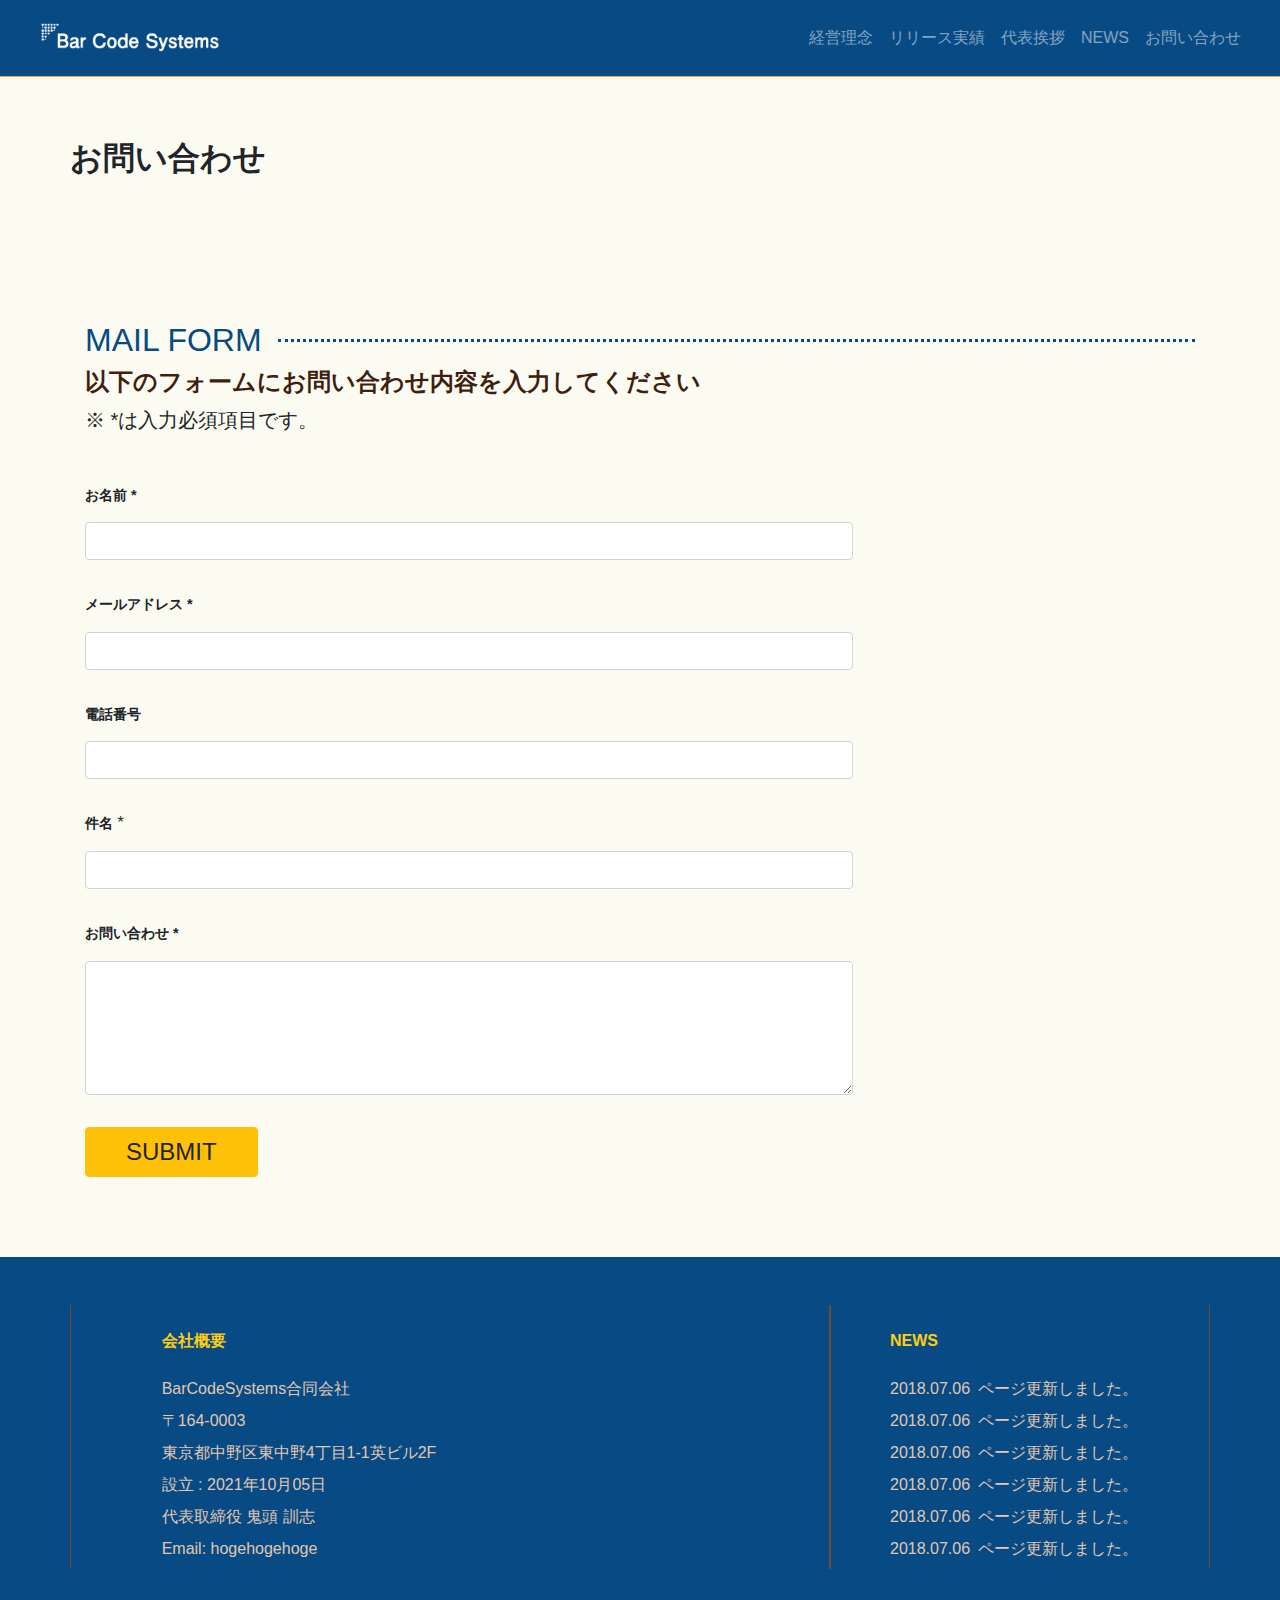
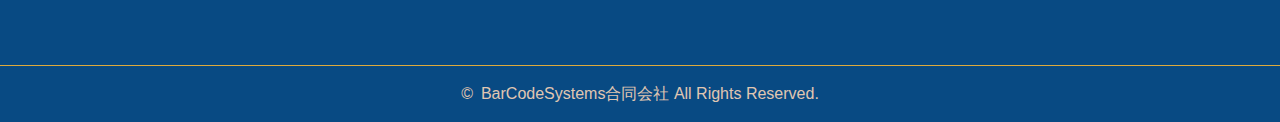
==== contact/contact.html @ 47fd66f3 "初回アップロード" ====
<!doctype html>
<html lang="ja">
<head prefix="og: http://ogp.me/ns# fb: http://ogp.me/ns/fb# article: http://ogp.me/ns/article#">
<meta charset="UTF-8">
<title>ページ名 | サイト名</title>
<meta name="description" content="サイトの説明文">
<meta name="viewport" content="width=device-width, initial-scale=1, shrink-to-fit=no">
<!-- スタイルシートはここから -->
<link rel="stylesheet" href="../css/bootstrap.min.css">
<link rel="stylesheet" href="../css/style.css">
<link rel="stylesheet" href="../css/queries.css">
</head>
<body id="page">
<!------------------------------------------------------------------------------------------------------------------>
<header>
    <nav class="navbar navbar-expand-md navbar-dark">
        <div class="container-fluid">
            <a class="navbar-brand" href="index.html"><img src="../img/logo.png" alt="Bar Code Systems"></a>
            <button class="navbar-toggler" type="button" data-toggle="collapse" data-target="#navbarSupportedContent" aria-controls="navbarSupportedContent" aria-expanded="false" aria-label="Toggle navigation"><span class="navbar-toggler-icon"></span> </button>
    
            <div class="collapse navbar-collapse justify-content-end" id="navbarSupportedContent">
                <ul class="navbar-nav">
                    <li class="nav-item"><a href="../index.html#sec2" class="nav-link">経営理念</a></li>
                    <li class="nav-item"><a href="../index.html#sec1" class="nav-link">リリース実績</a></li>
                    <li class="nav-item"><a href="../index.html#sec4" class="nav-link">代表挨拶</a></li>
                    <li class="nav-item"><a href="../index.html#sec5" class="nav-link">NEWS</a></li>
                    <li class="nav-item"><a href="#" class="nav-link">お問い合わせ</a></li>
    
                </ul>
            </div>
         </div>    
    </nav>
    </header>

<main>
<!------------------------------------------------------------------------------------------------------------------>
<div class="jumbotron mb-0">
    <div class="container">
            <h1 class="mb-0 page-ttl">お問い合わせ</h1>
    </div>
</div>
<!------------------------------------------------------------------------------------------------------------------>

<article>   
	<div class="container">
	            <h2 class="sample-title">MAIL FORM</h2>
	            <h3 class="sample-subtitle">以下のフォームにお問い合わせ内容を入力してください</h3>
	            <p class="lead">※ *は入力必須項目です。</p>
	</div>  
	<div class="container">       
	            <form class="form1 mt-5">
	                <div class="form-group">
	                    <label for="formName">お名前 *</label>
	                    <input type="text" class="form-control" id="formName">
	                </div>
	                <div class="form-group">
	                    <label for="formEmail1">メールアドレス *</label>
	                    <input type="email" class="form-control" id="formEmail1">
	                </div>
                    <div class="form-group">
	                    <label for="formTel">電話番号</label>
	                    <input type="tel" class="form-control" id="formTel">
	                </div>
	                <div class="form-group">
	                    <label for="formSubject">件名</label> *</label>
	                    <input type="text" class="form-control" id="formSubject">
	                </div>
	                <div class="form-group">
	                    <label for="formContent">お問い合わせ *</label>
	                    <textarea class="form-control" id="formContent" rows="5"></textarea>
	                </div>
	
	                <button type="submit" class="btn btn-warning">SUBMIT</button>
	            </form>
	</div><!-- .container -->
</article>
<!------------------------------------------------------------------------------------------------------------------>
</main>

<footer id="footer">
    <div class="container py-5">
        <div id="footer-contents" class="row mb-5">
            <div class="col-lg-6 col-xl-8">
                <address class="col-lg-10 offset-lg-1 mb-0">
                    <p class="footer-ttl">会社概要</p>
                    <p>BarCodeSystems合同会社</p>
                    <p>〒164-0003</p>
                    <p>東京都中野区東中野4丁目1-1英ビル2F</p>
                    <p>設立 : 2021年10月05日</p>
                    <p>代表取締役 鬼頭 訓志</p>
                    <p>Email: hogehogehoge</p>
                </address>
            </div>
            <div id="footer-news" class="col-lg-6 col-xl-4">
                <div class="col-lg-10 offset-lg-1">
                    <p class="footer-ttl">NEWS</p>
                    <ul>
                        <li><span>2018.07.06</span>ページ更新しました。</li>
                        <li><span>2018.07.06</span>ページ更新しました。</li>
                        <li><span>2018.07.06</span>ページ更新しました。</li>
                        <li><span>2018.07.06</span>ページ更新しました。</li>
                        <li><span>2018.07.06</span>ページ更新しました。</li>
                        <li><span>2018.07.06</span>ページ更新しました。</li>
                    </ul>
                </div>
            </div>
        </div><!-- .row -->
        </div><!-- /.container -->

    </div><!-- .container -->
    <div id="copyright">
        <p class="text-center mb-0 pt-3 pb-3">&copy;&ensp;BarCodeSystems合同会社 All Rights Reserved.</p>
    </div><!-- .container-fluid -->
</footer>
<!------------------------------------------------------------------------------------------------------------------>
<!-- javascript はここから -->	
<script src="https://code.jquery.com/jquery-3.3.1.slim.min.js" integrity="sha384-q8i/X+965DzO0rT7abK41JStQIAqVgRVzpbzo5smXKp4YfRvH+8abtTE1Pi6jizo" crossorigin="anonymous"></script>
<script src="https://cdnjs.cloudflare.com/ajax/libs/popper.js/1.14.3/umd/popper.min.js" integrity="sha384ZMP7rVo3mIykV+2+9J3UJ46jBk0WLaUAdn689aCwoqbBJiSnjAK/l8WvCWPIPm49" crossorigin="anonymous"></script>
<script src="../js/bootstrap.min.js"></script>
</body>
</html>
---- css/style.css ----
@charset "utf-8";

/* *****共通設定***** */

main{
    display: block;
    background-color: #fbfbf2;
    padding-top: 75px;
}
main .btn{
    padding-left: 2.5rem;
    padding-right: 2.5rem;
    font-size: 1.5rem;
}
h1 { font-size: 4.5rem; }
h2, h3{
   color: #084a83
}
.gray {
    color: #6c757d;
}
.card{
    border-color: #DEAA3C;
}
.img-thumbnail {
    width: 100%;
    padding: .25rem;
    background-color: transparent;
    border: none;
}

/* ヘッダー(navbar) */
header{
    width: 100%;
    z-index: 9999;
    position: fixed;
}

.navbar{
    border-bottom: 1px solid #DEAA3C;
    background-color:#084a83;
}
.navbar .navbar-collapse{
    flex-grow: 0;
}
.navbar .navbar-brand{
    height: 50px;
    margin-bottom: 10px;
}
.navbar .navbar-brand img{
    height: 100%;
}
.navbar .navbar-nav .active > .nav-link{
    color: #ffce11;
}
.navbar .navbar-nav .nav-link:hover,
.navbar-dark .navbar-nav .nav-link:focus {
    color: rgba(251,251,241,1);
}

/* フッター */
#footer{
    background-color: #084a83;
}
#footer .container{
    color: #e0c7b2;
}
#footer .footer-ttl{
    font-size: 1rem;
    font-weight: bold;
    margin: 1.5rem 0;
    color: #ffce11;
}
#footer address p,
#footer #footer-news li{
    margin-bottom: 0.5rem;
}
#footer #footer-news ul{
    margin: 0;
    padding: 0
}
#footer #footer-news ul{
    list-style: none;
}
#footer #footer-news li span{
    display: inline-block;
    margin-right: 0.5rem;
}
#footer #copyright{
    border-top: 1px solid #DEAA3C;
    background-color: #084a83;
    color: #e0c7b2;
}
#footer img {
	width: 360px;
}

/* *****トップページ***** */
/* メイン画像 */
h1{
    font-weight: bold !important;
    color: #212529;
}

#page-top h1 + span {
    font-size: 3rem;
    font-weight: bold;
    color: #212529;
    line-height: 110%;
    margin-top: 0.2rem;
    display: block;
}
#page-top .jumbotron-fluid{
    height: 640px;
    background-color: #f1efff;
    border-bottom: #dddddd;
    background: url("../img/top.png") no-repeat center center;
    background-size:cover;
}
#page-top .jumbotron-fluid .container{
    height: 100%;
}
#page-top .jumbotron-fluid .btn{
    padding-left: 3rem;
    padding-right: 3rem;
    margin-top: 1.5rem;
    font-weight: bold;
	border-width: 3px;
    border-color: #212529;
}



.card-img-top{
    border:solid 0.1rem ;
}

.card-body{
    border:solid 0.1rem ;
}

/* 各セクション */
#page-top section{
    border-bottom: 1px solid #e0c7b2;
    background-color: #fbfbf2;
	padding: 5rem 0;
}
#page-top section:nth-child(odd){
    background-color: #e0c7b2;
}
#page-top section .container > h2{
    margin-bottom: 30px;
    font-size: 2.5rem;
}
#page-top section .container > h2 + p{
    max-width: 700px;
	margin: 0 auto 50px;
}
#sec1 h3{
    font-size: 1.4rem;
}

#sec2 {
    line-height: 180%;
}
#sec2 .row{
    min-height: 160px;
    color: #2f2f2f;
}

.col-md-8{
    margin: auto;
}

/*代表挨拶の部分*/
.About__pic{
    max-width: 100%;
}

.Title3__sub{
    font-size: medium;
}

.Title3__jp{
    font-weight: bold;
}

.Title3__en{
    font-size: medium;
}

.About .About__msgText {
margin: 0 0 28px;
}


#sec5 article > .row {
    border: 1px solid #dddddd;
}
#sec5 > div:nth-child(1) img {
    width: 100%;
}
/*#sec4 > div:nth-child(2){
    margin-left: 220px;
}*/
#sec5 h3{
    margin-bottom: 0.1rem;
}
#sec5 article > div div header {
	padding: 10px;
}

/* *****下層ページ***** */

#breadcrumb-wrapper{
    border-bottom: 1px solid #a29080;
}
#breadcrumb-wrapper,
.breadcrumb{
    font-size: 0.9rem;
    background-color: #563322;
}
.breadcrumb a{
    color: rgba(255,255,255,.5);
}
.breadcrumb a:hover,
.breadcrumb a:focus{
    color: rgba(255,255,255,1);
}
.breadcrumb-item+.breadcrumb-item::before{
    content: ">";
    padding-right: 1rem;
    color: rgba(255,255,255,.5);
}
.breadcrumb-item.active{
    color: #ffffff;
}
h1.page-ttl {
    font-size:2rem; 
}
#page h1 + span {
    font-size: 1.5rem;
    font-weight: bold;
    color: #ffffff;
    line-height: 110%;
    margin-top: 0.2rem;
    display: block;
}

#page article {
    padding: 5rem 0;
}

#page section {
    padding-bottom: 5rem;
}
#page section:last-child {
    padding-bottom: 0rem;
}

#page h1 + small {
    font-size: 1.5rem;
    color: #ffffff;
    line-height: 110%;
    margin-top: 0.2rem;
}
#page .jumbotron{
    background-color: #f1efff;
    border-bottom: #dddddd;
    background: url("../img/top-main.jpg") no-repeat center center;
    background-size:cover;
    border-radius: initial;
}
#page .jumbotron .container{
    padding: 0;
}
#page .jumbotron .container p{
    margin-bottom: 0;
}
#page h2 + p{
    margin: 0 0 1.2rem;
}
#page main img{
    max-width: 100%;
}
#page .sample-title{
    display: flex;
    align-items: center;
    text-align: center;	
}

#page .sample-title::after {
    border-top: 3px dotted;
    content: "";
    display: inline; /* for IE */
    flex-grow: 1;
    margin-left: 0.5em;
}
#page .sample-title span{
    background-color: #fbfbf2;
}
#page .sample-subtitle{
    font-size: 1.5rem;
    font-weight: bold;
    color: #401f0f;
}

/* *****フォーム***** */

.form1 label{
    font-weight: bold;
    font-size: 0.9rem;
    margin-bottom: 1rem;
}
.form1 input,
.form1 textarea,
.form1 select{
    max-width: 768px;
}
.form1 .form-group{
    margin-bottom: 2rem;
}
---- css/queries.css ----
/* 特大デバイス（ワイド・デスクトップ, 1200px 以上）
==============================================*/
@media screen and (min-width: 1200px) {
    
#footer #footer-contents > div{
    border-left: 1px solid #774831;
    border-right: 1px solid #774831;
    border-collapse: collapse;
}
#footer #footer-contents > div:last-child{
    border-right: 1px solid #774831;
}
#footer img {
width: 100%;
}  
	
} /* END */

/* 大デバイス（デスクトップ, 1200px 未満）
==============================================*/
@media screen and (max-width:1199.98px) {

/* トップページ：各セクション */
    
#sec2 .row {
    background-size: auto 550px;
}

} /* END */


/* 中デバイス（タブレット, 992px 未満）
==============================================*/
@media screen and (max-width:991.98px) {
#footer #footer-contents > div{
    border-bottom: 1px solid #774831;
    border-left: none;
    border-right: none;
    padding-bottom: 1rem;
}
#footer img {
    width: 100%;
    max-width: 748px;
    margin: 0 auto;
}

/* トップページ：各セクション */    
#sec2 img {
    width: 100%;
    height: 100%;
}    
    
} /* END */

/* 小デバイス（横向きモバイル, 768px 未満）
==============================================*/
@media screen and (max-width:767.98px) {
h1{
    font-size: 2rem;
}    
main .btn{
    font-size: 0.95rem;
}
    #footer #footer-contents > div:first-child {
    border-right: none !important;
}
#footer .container{
    padding-top: 0px;
}
#footer .container .row{
    margin-bottom: 0;
}

#footer #copyright{
    font-size: 0.8rem;
}
#footer h2{
    margin: 2rem 0;
}

/* トップページ：各セクション */
    
#page-top h1 + small {
    font-size: 1.5rem;
}
#page-top .jumbotron-fluid{
    height: 320px;
}
#page-top section{
    padding-top: 50px;
}
#page-top section .container > h2{
    margin-bottom: 20px;
    font-size: 1.5rem;
}
#page-top section .container > h2 + p{
    margin-bottom: 40px;
}
#page-top section .container h3{
    font-size: 1.2rem;
}
#sec2 .row {
    background-size: auto 400px;
}
#sec4 .card-body .card-subtitle{
    font-size: 0.75rem;
}

/* 下層ページ */
    
#page section {
    padding: 3rem 0 0;
}
  
} /* END */


/* 極小デバイス（縦向きモバイル, 576px 未満）
==============================================*/
@media screen and (max-width:575.98px) {
.navbar-collapse .btn {
    margin: 10px auto;
}
    
/* トップページ：各セクション */
    
#sec2 .row {
    background-size: auto 300px;
}

/* 下層ページ */

#page section {
    padding: 2rem 0 0;
}    
    
} /* END */
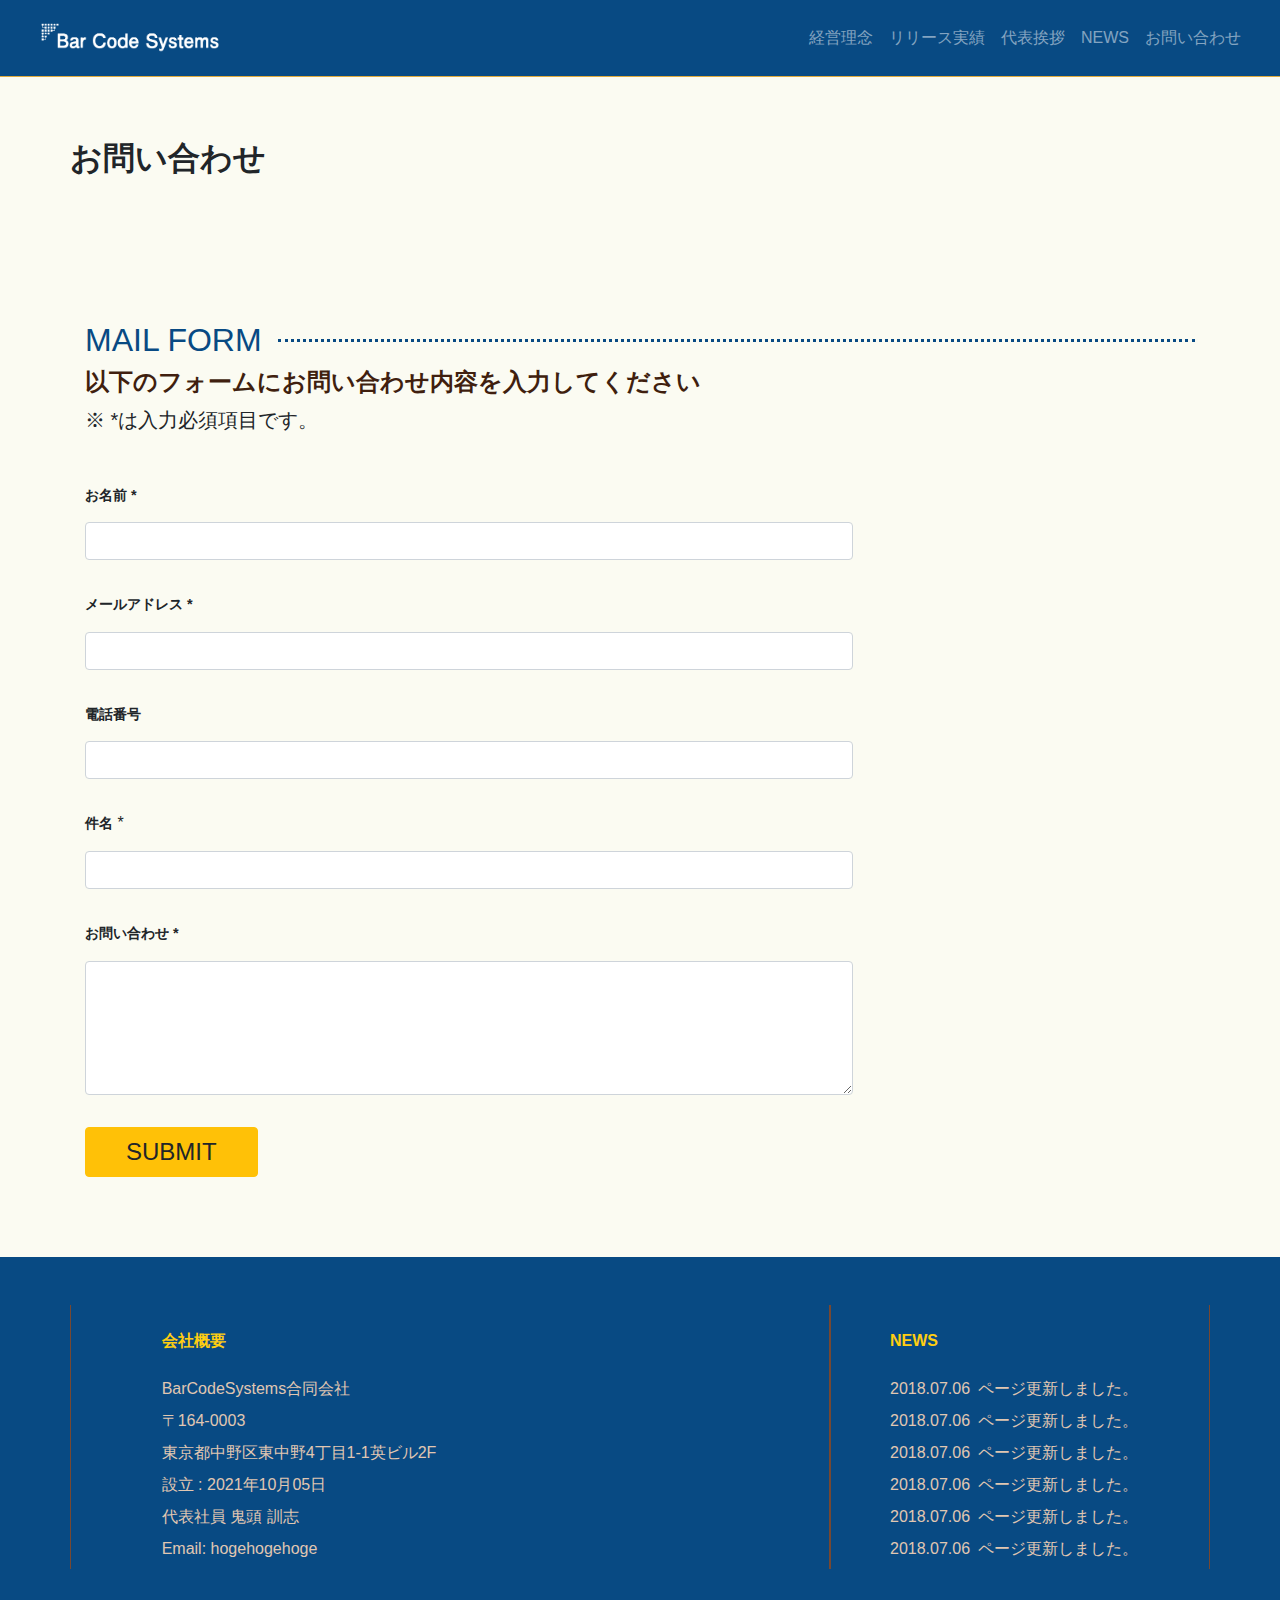
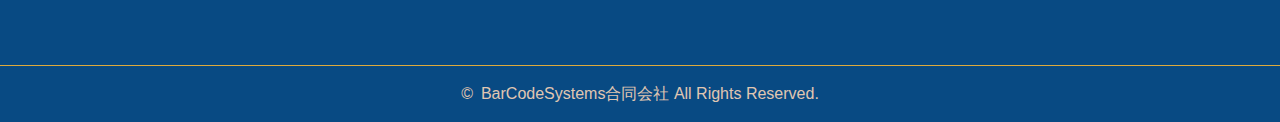
==== commit 11a8c130: "代表社員に役職を変更。" ====
--- a/contact/contact.html
+++ b/contact/contact.html
@@ -2,7 +2,7 @@
 <html lang="ja">
 <head prefix="og: http://ogp.me/ns# fb: http://ogp.me/ns/fb# article: http://ogp.me/ns/article#">
 <meta charset="UTF-8">
-<title>ページ名 | サイト名</title>
+<title>Bar Code Systems</title>
 <meta name="description" content="サイトの説明文">
 <meta name="viewport" content="width=device-width, initial-scale=1, shrink-to-fit=no">
 <!-- スタイルシートはここから -->
@@ -87,7 +87,7 @@
                     <p>〒164-0003</p>
                     <p>東京都中野区東中野4丁目1-1英ビル2F</p>
                     <p>設立 : 2021年10月05日</p>
-                    <p>代表取締役 鬼頭 訓志</p>
+                    <p>代表社員 鬼頭 訓志</p>
                     <p>Email: hogehogehoge</p>
                 </address>
             </div>
